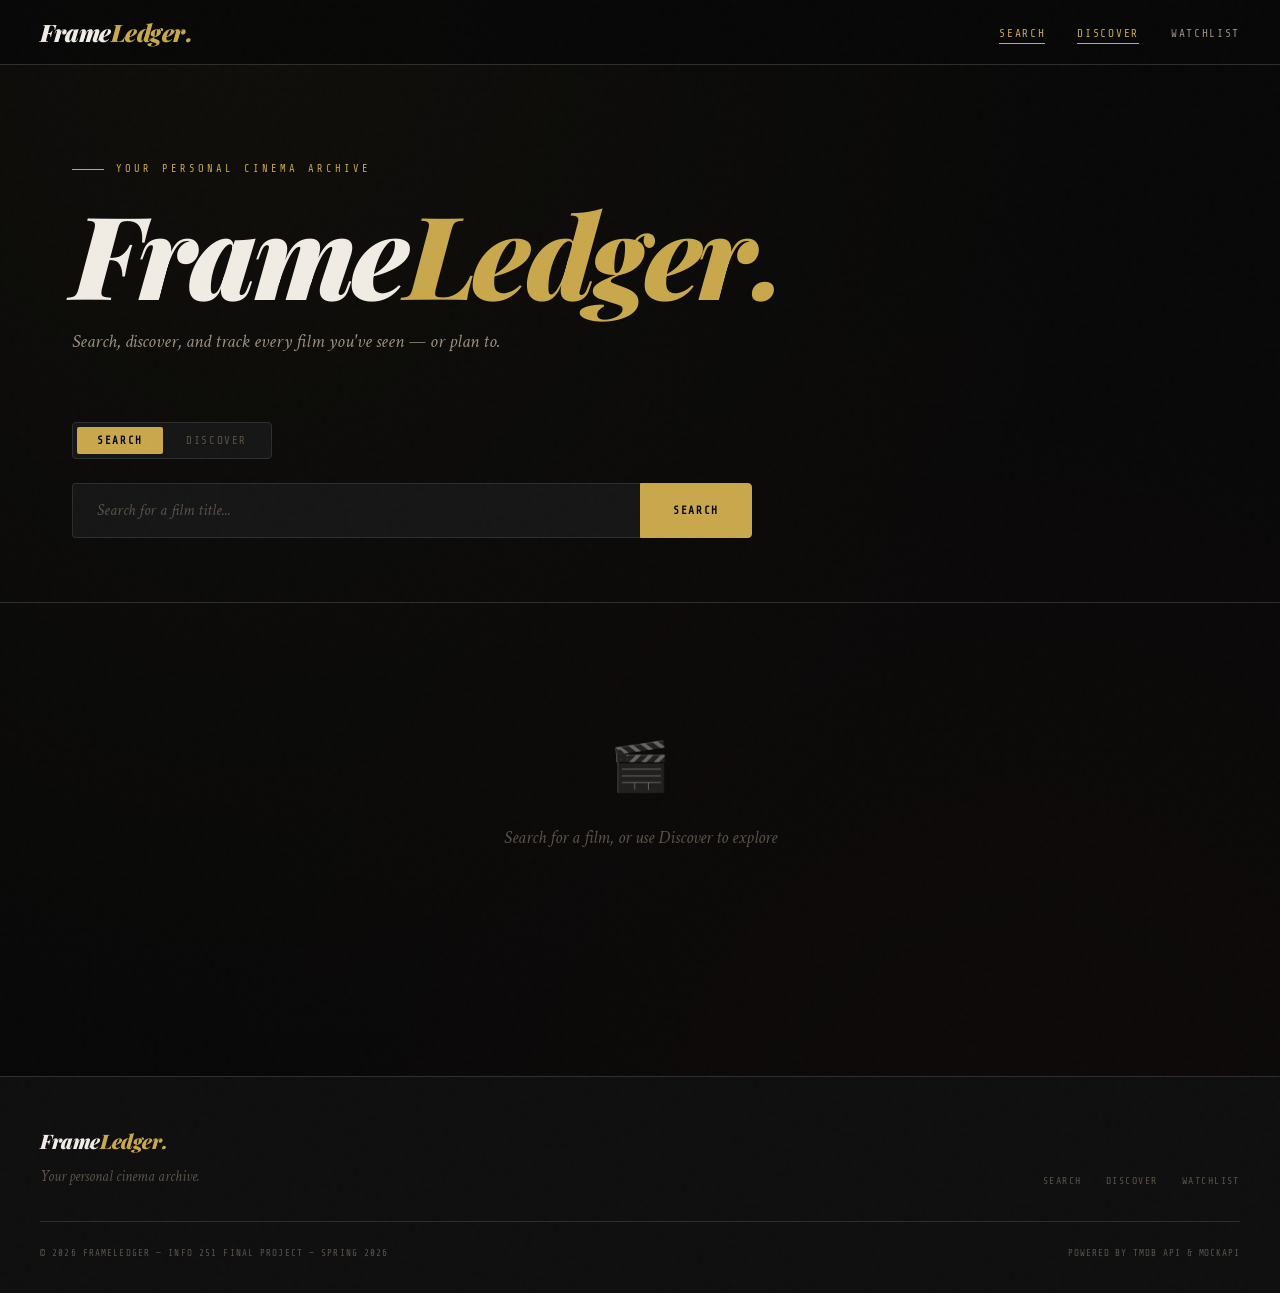
==== index.html @ 775dd9ed "first commit" ====
<!DOCTYPE html>
<html lang="en">
<head>
  <meta charset="UTF-8" />
  <meta name="viewport" content="width=device-width, initial-scale=1.0" />
  <title>FrameLedger — Discover &amp; Track Cinema</title>
  <link rel="stylesheet" href="css/style.css" />
</head>
<body class="page-fade">

  <!-- NAVIGATION -->
  <nav class="nav">
    <div class="nav__inner">
      <a href="index.html" class="nav__logo">
        <span class="nav__logo-text">Frame<span>Ledger</span></span>
      </a>
      <ul class="nav__links">
        <li><a href="index.html" class="nav__link">Search</a></li>
        <li><a href="index.html" class="nav__link" id="navDiscover">Discover</a></li>
        <li><a href="pages/watchlist.html" class="nav__link">Watchlist</a></li>
      </ul>
    </div>
  </nav>

  <!-- HERO -->
  <header class="hero">
    <p class="hero__eyebrow">Your Personal Cinema Archive</p>
    <h1 class="hero__title">Frame<span>Ledger</span><span class="hero__dot">.</span></h1>
    <p class="hero__subtitle">Search, discover, and track every film you've seen — or plan to.</p>
  </header>

  <!-- SEARCH -->
  <section class="search-section">
    <!-- Mode toggle -->
    <div class="mode-toggle" id="modeToggle">
      <button class="mode-btn active" id="modeSearch" data-mode="search">Search</button>
      <button class="mode-btn" id="modeDiscover" data-mode="discover">Discover</button>
    </div>

    <!-- Search form -->
    <div id="searchPane">
      <div class="search-form-wrapper">
        <form class="search-form" id="searchForm" novalidate>
          <div class="search-input-wrap">
            <input
              type="text"
              class="search-input"
              id="searchInput"
              placeholder="Search for a film title..."
              autocomplete="off"
              maxlength="200"
            />
            <button type="button" class="search-clear-btn" id="searchClearBtn" aria-label="Clear search" style="display:none;">✕</button>
          </div>
          <button type="submit" class="search-btn">Search</button>
        </form>
      </div>
      <p class="search-error" id="searchError"></p>

      <!-- Search history chips -->
      <div class="search-history" id="searchHistory" style="display:none;">
        <span class="search-history__label">Recent searches</span>
        <div class="search-history__chips" id="searchHistoryChips"></div>
      </div>
    </div>

    <!-- Discover pane -->
    <div id="discoverPane" style="display:none;">
      <div class="discover-controls">
        <div class="discover-field">
          <label class="label" for="genreSelect">Genre</label>
          <select class="form-control" id="genreSelect">
            <option value="">Any Genre</option>
          </select>
        </div>
        <div class="discover-field">
          <label class="label" for="ratingSelect">Min. Rating</label>
          <select class="form-control" id="ratingSelect">
            <option value="">Any Rating</option>
            <option value="9">9+ ★</option>
            <option value="8">8+ ★</option>
            <option value="7">7+ ★</option>
            <option value="6">6+ ★</option>
            <option value="5">5+ ★</option>
          </select>
        </div>
        <div class="discover-field">
          <label class="label" for="sortSelect">Sort By</label>
          <select class="form-control" id="sortSelect">
            <option value="popularity.desc">Most Popular</option>
            <option value="vote_average.desc">Highest Rated</option>
            <option value="release_date.desc">Newest First</option>
            <option value="release_date.asc">Oldest First</option>
          </select>
        </div>
        <button class="search-btn discover-btn" id="discoverBtn">Discover</button>
        <button class="btn btn--outline surprise-btn" id="surpriseBtn">🎲 Surprise Me</button>
      </div>
      <p class="search-error" id="discoverError"></p>
    </div>
  </section>

  <hr class="divider" />

  <!-- RESULTS -->
  <section class="results-section" id="resultsSection">
    <div class="state-message" id="initialState">
      <div class="state-message__icon">🎬</div>
      <p>Search for a film, or use Discover to explore</p>
    </div>

    <div class="section-header" id="resultsHeader" style="display:none;">
      <h2 id="resultsLabel">Results</h2>
    </div>

    <div class="movie-grid" id="movieGrid"></div>

    <!-- Pagination -->
    <div id="pagination" class="pagination" style="display:none;">
      <button class="btn btn--outline btn--sm" id="prevBtn" disabled>← Prev</button>
      <span class="mono page-info" id="pageInfo">Page 1</span>
      <button class="btn btn--outline btn--sm" id="nextBtn">Next →</button>
    </div>
  </section>

  <!-- FOOTER -->
  <footer class="footer">
    <div class="footer__inner">
      <div class="footer__brand">
        <span class="footer__logo">Frame<span>Ledger</span><span class="footer__dot">.</span></span>
        <span class="footer__tagline">Your personal cinema archive.</span>
      </div>
      <nav class="footer__links">
        <a href="index.html" class="footer__link">Search</a>
        <a href="index.html" class="footer__link" id="footerDiscover">Discover</a>
        <a href="pages/watchlist.html" class="footer__link">Watchlist</a>
      </nav>
    </div>
    <div class="footer__bottom">
      <span class="footer__copy">© 2026 FrameLedger — INFO 251 Final Project — Spring 2026</span>
      <span class="footer__credit">Powered by <span>TMDB API</span> &amp; MockAPI</span>
    </div>
  </footer>

  <!-- SCRIPTS -->
  <script src="js/config.js"></script>
  <script src="js/tmdb.js"></script>
  <script src="js/watchlist.js"></script>
  <script src="js/ui.js"></script>
  <script src="js/search.js"></script>
  <script src="js/discover.js"></script>
</body>
</html>
---- css/style.css ----
@import url('https://fonts.googleapis.com/css2?family=Playfair+Display:ital,wght@0,400;0,700;0,900;1,400;1,700&family=Crimson+Text:ital,wght@0,400;0,600;1,400&family=Share+Tech+Mono&display=swap');

/* =============================================
   CSS VARIABLES — FILM NOIR PALETTE
   ============================================= */
:root {
  --black:        #080808;
  --deep:         #0f0f0f;
  --surface:      #161616;
  --surface-2:    #1e1e1e;
  --surface-3:    #272727;
  --border:       #2e2e2e;
  --border-light: #3d3d3d;
  --gold:         #c9a84c;
  --gold-dim:     #8a6f2e;
  --gold-glow:    rgba(201, 168, 76, 0.15);
  --red:          #c0392b;
  --red-dim:      rgba(192, 57, 43, 0.15);
  --text-primary:   #e8e0d0;
  --text-secondary: #9a9080;
  --text-muted:     #5a5248;
  --white:        #f0ece4;
  --shadow-deep:  0 8px 48px rgba(0,0,0,0.8);
  --shadow-gold:  0 0 30px rgba(201,168,76,0.12);
  --radius:       4px;
  --radius-lg:    8px;
  --transition:   0.2s ease;
}

/* =============================================
   RESET & BASE
   ============================================= */
*, *::before, *::after { box-sizing: border-box; margin: 0; padding: 0; }

html { scroll-behavior: smooth; }

body {
  background-color: var(--black);
  color: var(--text-primary);
  font-family: 'Crimson Text', Georgia, serif;
  font-size: 18px;
  line-height: 1.6;
  min-height: 100vh;
  background-image:
    radial-gradient(ellipse at 20% 0%, rgba(201,168,76,0.04) 0%, transparent 60%),
    radial-gradient(ellipse at 80% 100%, rgba(192,57,43,0.04) 0%, transparent 60%);
}

/* Grain overlay */
body::before {
  content: '';
  position: fixed;
  inset: 0;
  background-image: url("data:image/svg+xml,%3Csvg viewBox='0 0 256 256' xmlns='http://www.w3.org/2000/svg'%3E%3Cfilter id='noise'%3E%3CfeTurbulence type='fractalNoise' baseFrequency='0.9' numOctaves='4' stitchTiles='stitch'/%3E%3C/filter%3E%3Crect width='100%25' height='100%25' filter='url(%23noise)' opacity='0.04'/%3E%3C/svg%3E");
  pointer-events: none;
  z-index: 9999;
  opacity: 0.4;
}

a { color: inherit; text-decoration: none; }
img { display: block; max-width: 100%; }
button { cursor: pointer; font-family: inherit; border: none; background: none; }
input, select, textarea { font-family: inherit; }
ul { list-style: none; }

/* =============================================
   TYPOGRAPHY
   ============================================= */
h1, h2, h3, h4 {
  font-family: 'Playfair Display', Georgia, serif;
  font-weight: 700;
  line-height: 1.2;
  color: var(--white);
}

.display-title {
  font-family: 'Playfair Display', Georgia, serif;
  font-size: clamp(3rem, 8vw, 7rem);
  font-weight: 900;
  letter-spacing: -0.02em;
  line-height: 0.9;
  color: var(--white);
}

.mono {
  font-family: 'Share Tech Mono', monospace;
  font-size: 0.75rem;
  letter-spacing: 0.12em;
  text-transform: uppercase;
}

.label {
  font-family: 'Share Tech Mono', monospace;
  font-size: 0.65rem;
  letter-spacing: 0.2em;
  text-transform: uppercase;
  color: var(--text-muted);
}

.gold { color: var(--gold); }
.red  { color: var(--red); }
.muted { color: var(--text-muted); }
.secondary { color: var(--text-secondary); }

/* =============================================
   LAYOUT
   ============================================= */
.container {
  max-width: 1200px;
  margin: 0 auto;
  padding: 0 2rem;
}

.container--narrow {
  max-width: 800px;
  margin: 0 auto;
  padding: 0 2rem;
}

/* =============================================
   NAVIGATION
   ============================================= */
.nav {
  position: sticky;
  top: 0;
  z-index: 100;
  background: rgba(8,8,8,0.92);
  backdrop-filter: blur(12px);
  border-bottom: 1px solid var(--border);
  padding: 0 2rem;
}

.nav__inner {
  max-width: 1200px;
  margin: 0 auto;
  display: flex;
  align-items: center;
  justify-content: space-between;
  height: 64px;
}

.nav__logo {
  display: flex;
  align-items: baseline;
  gap: 0.5rem;
  text-decoration: none;
}

.nav__logo-text {
  font-family: 'Playfair Display', serif;
  font-size: 1.5rem;
  font-weight: 900;
  font-style: italic;
  color: var(--white);
  letter-spacing: -0.02em;
}

/* "Ledger" half of the logo — gold in all three contexts */
.nav__logo-text span,
.footer__logo span {
  color: var(--gold);
}

/* Gold full-stop dot — consistent across nav, footer, hero */
.nav__logo-text::after {
  content: '.';
  color: var(--gold);
  margin-left: 0.05em;
}

.nav__logo-dot {
  display: none; /* replaced by ::after */
}

.footer__dot,
.hero__dot {
  color: var(--gold);
}

.nav__links {
  display: flex;
  align-items: center;
  gap: 2rem;
}

.nav__link {
  font-family: 'Share Tech Mono', monospace;
  font-size: 0.7rem;
  letter-spacing: 0.15em;
  text-transform: uppercase;
  color: var(--text-secondary);
  transition: color var(--transition);
  position: relative;
}

.nav__link::after {
  content: '';
  position: absolute;
  bottom: -4px;
  left: 0;
  width: 0;
  height: 1px;
  background: var(--gold);
  transition: width var(--transition);
}

.nav__link:hover,
.nav__link.active {
  color: var(--gold);
}

.nav__link:hover::after,
.nav__link.active::after {
  width: 100%;
}

/* =============================================
   HERO
   ============================================= */
.hero {
  padding: 6rem 2rem 4rem;
  max-width: 1200px;
  margin: 0 auto;
  position: relative;
}

.hero__eyebrow {
  font-family: 'Share Tech Mono', monospace;
  font-size: 0.65rem;
  letter-spacing: 0.3em;
  text-transform: uppercase;
  color: var(--gold);
  margin-bottom: 1.5rem;
  display: flex;
  align-items: center;
  gap: 0.75rem;
}

.hero__eyebrow::before {
  content: '';
  display: inline-block;
  width: 32px;
  height: 1px;
  background: var(--gold);
}

.hero__title {
  font-family: 'Playfair Display', serif;
  font-size: clamp(3.5rem, 9vw, 8rem);
  font-weight: 900;
  font-style: italic;
  line-height: 0.88;
  letter-spacing: -0.03em;
  color: var(--white);
  margin-bottom: 1.5rem;
}

.hero__title span {
  color: var(--gold);
}

.hero__subtitle {
  font-size: 1.2rem;
  color: var(--text-secondary);
  max-width: 480px;
  font-style: italic;
}

/* =============================================
   SEARCH BAR
   ============================================= */
.search-section {
  padding: 0 2rem 4rem;
  max-width: 1200px;
  margin: 0 auto;
}

.search-form {
  display: flex;
  gap: 0;
  max-width: 680px;
  position: relative;
}

.search-input {
  flex: 1;
  background: var(--surface);
  border: 1px solid var(--border);
  border-right: none;
  color: var(--text-primary);
  padding: 1rem 1.5rem;
  font-size: 1rem;
  font-family: 'Crimson Text', serif;
  border-radius: var(--radius) 0 0 var(--radius);
  transition: border-color var(--transition), box-shadow var(--transition);
  outline: none;
}

.search-input::placeholder {
  color: var(--text-muted);
  font-style: italic;
}

.search-input:focus {
  border-color: var(--gold-dim);
  box-shadow: 0 0 0 3px var(--gold-glow);
}

.search-btn {
  background: var(--gold);
  color: var(--black);
  border: 1px solid var(--gold);
  padding: 1rem 2rem;
  font-family: 'Share Tech Mono', monospace;
  font-size: 0.7rem;
  letter-spacing: 0.15em;
  text-transform: uppercase;
  border-radius: 0 var(--radius) var(--radius) 0;
  transition: background var(--transition), transform var(--transition);
  font-weight: 600;
}

.search-btn:hover {
  background: var(--white);
  border-color: var(--white);
}

.search-btn:active { transform: scale(0.98); }

.search-error {
  margin-top: 0.75rem;
  font-family: 'Share Tech Mono', monospace;
  font-size: 0.7rem;
  letter-spacing: 0.1em;
  color: var(--red);
  display: none;
}

.search-error.visible { display: block; }

/* =============================================
   DIVIDER
   ============================================= */
.divider {
  border: none;
  border-top: 1px solid var(--border);
  margin: 0;
}

.section-header {
  display: flex;
  align-items: center;
  gap: 1rem;
  margin-bottom: 2rem;
}

.section-header h2 {
  font-size: 0.7rem;
  font-family: 'Share Tech Mono', monospace;
  letter-spacing: 0.2em;
  text-transform: uppercase;
  color: var(--text-muted);
  font-weight: 400;
}

.section-header::after {
  content: '';
  flex: 1;
  height: 1px;
  background: var(--border);
}

/* =============================================
   MOVIE GRID
   ============================================= */
.results-section {
  padding: 3rem 2rem;
  max-width: 1200px;
  margin: 0 auto;
}

.movie-grid {
  display: grid;
  grid-template-columns: repeat(auto-fill, minmax(180px, 1fr));
  gap: 1.5rem;
}

.movie-card {
  background: var(--surface);
  border: 1px solid var(--border);
  border-radius: var(--radius-lg);
  overflow: hidden;
  cursor: pointer;
  transition: transform var(--transition), border-color var(--transition), box-shadow var(--transition);
  position: relative;
  text-decoration: none;
  color: inherit;
  display: block;
}

.movie-card:hover {
  transform: translateY(-4px);
  border-color: var(--gold-dim);
  box-shadow: var(--shadow-gold);
}

.movie-card__poster {
  width: 100%;
  aspect-ratio: 2/3;
  object-fit: cover;
  background: var(--surface-2);
  display: block;
}

.movie-card__poster-placeholder {
  width: 100%;
  aspect-ratio: 2/3;
  background: var(--surface-2);
  display: flex;
  align-items: center;
  justify-content: center;
  color: var(--text-muted);
  font-size: 2rem;
}

.movie-card__body {
  padding: 0.875rem;
}

.movie-card__title {
  font-family: 'Playfair Display', serif;
  font-size: 0.95rem;
  font-weight: 700;
  color: var(--white);
  line-height: 1.3;
  margin-bottom: 0.35rem;
  display: -webkit-box;
  -webkit-line-clamp: 2;
  line-clamp: 2;
  -webkit-box-orient: vertical;
  overflow: hidden;
}

.movie-card__meta {
  display: flex;
  align-items: center;
  justify-content: space-between;
}

.movie-card__year {
  font-family: 'Share Tech Mono', monospace;
  font-size: 0.65rem;
  letter-spacing: 0.1em;
  color: var(--text-muted);
}

.movie-card__rating {
  font-family: 'Share Tech Mono', monospace;
  font-size: 0.65rem;
  letter-spacing: 0.05em;
  color: var(--gold);
  display: flex;
  align-items: center;
  gap: 0.25rem;
}

/* No results / loading states */
.state-message {
  text-align: center;
  padding: 5rem 2rem;
  color: var(--text-muted);
}

.state-message__icon {
  font-size: 3rem;
  margin-bottom: 1rem;
  opacity: 0.4;
}

.state-message p {
  font-style: italic;
  font-size: 1.1rem;
}

.spinner {
  display: inline-block;
  width: 32px;
  height: 32px;
  border: 2px solid var(--border);
  border-top-color: var(--gold);
  border-radius: 50%;
  animation: spin 0.8s linear infinite;
  margin-bottom: 1rem;
}

@keyframes spin { to { transform: rotate(360deg); } }

/* =============================================
   MOVIE DETAIL PAGE
   ============================================= */
.detail-hero {
  position: relative;
  padding: 4rem 2rem 3rem;
  max-width: 1200px;
  margin: 0 auto;
}

.detail-hero__backdrop {
  position: fixed;
  inset: 0;
  z-index: -1;
  background-size: cover;
  background-position: center top;
  opacity: 0.08;
  filter: blur(4px);
  pointer-events: none;
}

.detail-layout {
  display: grid;
  grid-template-columns: 280px 1fr;
  gap: 3rem;
  align-items: start;
}

.detail-poster {
  border-radius: var(--radius-lg);
  border: 1px solid var(--border);
  box-shadow: var(--shadow-deep);
  width: 100%;
  aspect-ratio: 2/3;
  object-fit: cover;
}

.detail-poster-placeholder {
  border-radius: var(--radius-lg);
  border: 1px solid var(--border);
  aspect-ratio: 2/3;
  background: var(--surface);
  display: flex;
  align-items: center;
  justify-content: center;
  font-size: 4rem;
  color: var(--text-muted);
}

.detail-info__eyebrow {
  font-family: 'Share Tech Mono', monospace;
  font-size: 0.65rem;
  letter-spacing: 0.25em;
  text-transform: uppercase;
  color: var(--gold);
  margin-bottom: 0.75rem;
  display: flex;
  align-items: center;
  gap: 0.5rem;
}

.detail-info__title {
  font-size: clamp(2rem, 4vw, 3.5rem);
  font-weight: 900;
  font-style: italic;
  line-height: 1;
  letter-spacing: -0.02em;
  margin-bottom: 1rem;
}

.detail-info__tagline {
  font-style: italic;
  color: var(--text-secondary);
  font-size: 1.1rem;
  margin-bottom: 1.5rem;
}

.detail-meta-row {
  display: flex;
  flex-wrap: wrap;
  gap: 1.5rem;
  margin-bottom: 1.5rem;
  padding-bottom: 1.5rem;
  border-bottom: 1px solid var(--border);
}

.detail-meta-item {
  display: flex;
  flex-direction: column;
  gap: 0.2rem;
}

.detail-meta-item .label { color: var(--text-muted); }

.detail-meta-item .value {
  font-family: 'Share Tech Mono', monospace;
  font-size: 0.85rem;
  color: var(--text-primary);
}

.detail-meta-item .value.gold { color: var(--gold); }

.detail-overview {
  font-size: 1.05rem;
  line-height: 1.75;
  color: var(--text-secondary);
  margin-bottom: 2rem;
}

.genres {
  display: flex;
  flex-wrap: wrap;
  gap: 0.5rem;
  margin-bottom: 2rem;
}

.genre-tag {
  font-family: 'Share Tech Mono', monospace;
  font-size: 0.6rem;
  letter-spacing: 0.15em;
  text-transform: uppercase;
  padding: 0.3rem 0.75rem;
  border: 1px solid var(--border);
  border-radius: 2px;
  color: var(--text-secondary);
  background: var(--surface);
}

/* =============================================
   ADD TO WATCHLIST FORM
   ============================================= */
.watchlist-form-card {
  background: var(--surface);
  border: 1px solid var(--border);
  border-radius: var(--radius-lg);
  padding: 1.5rem;
  margin-top: 1.5rem;
}

.watchlist-form-card h3 {
  font-size: 1rem;
  margin-bottom: 1.25rem;
  display: flex;
  align-items: center;
  gap: 0.5rem;
  color: var(--gold);
}

.form-group {
  margin-bottom: 1rem;
}

.form-group label {
  display: block;
  font-family: 'Share Tech Mono', monospace;
  font-size: 0.62rem;
  letter-spacing: 0.18em;
  text-transform: uppercase;
  color: var(--text-muted);
  margin-bottom: 0.5rem;
}

.form-control {
  width: 100%;
  background: var(--surface-2);
  border: 1px solid var(--border);
  color: var(--text-primary);
  padding: 0.7rem 1rem;
  font-family: 'Crimson Text', serif;
  font-size: 1rem;
  border-radius: var(--radius);
  outline: none;
  transition: border-color var(--transition), box-shadow var(--transition);
  appearance: none;
}

.form-control:focus {
  border-color: var(--gold-dim);
  box-shadow: 0 0 0 3px var(--gold-glow);
}

.form-control.error { border-color: var(--red); }

.field-error {
  font-family: 'Share Tech Mono', monospace;
  font-size: 0.6rem;
  letter-spacing: 0.1em;
  color: var(--red);
  margin-top: 0.35rem;
  display: none;
}

.field-error.visible { display: block; }

/* =============================================
   BUTTONS
   ============================================= */
.btn {
  display: inline-flex;
  align-items: center;
  gap: 0.5rem;
  padding: 0.75rem 1.5rem;
  font-family: 'Share Tech Mono', monospace;
  font-size: 0.7rem;
  letter-spacing: 0.15em;
  text-transform: uppercase;
  border-radius: var(--radius);
  transition: all var(--transition);
  border: 1px solid transparent;
  font-weight: 600;
  white-space: nowrap;
}

.btn--primary {
  background: var(--gold);
  color: var(--black);
  border-color: var(--gold);
}

.btn--primary:hover {
  background: var(--white);
  border-color: var(--white);
}

.btn--outline {
  background: transparent;
  color: var(--text-secondary);
  border-color: var(--border);
}

.btn--outline:hover {
  color: var(--white);
  border-color: var(--border-light);
  background: var(--surface-2);
}

.btn--ghost {
  background: transparent;
  color: var(--text-muted);
  border-color: transparent;
}

.btn--ghost:hover {
  color: var(--text-primary);
  background: var(--surface-2);
}

.btn--danger {
  background: transparent;
  color: var(--red);
  border-color: var(--red);
}

.btn--danger:hover {
  background: var(--red-dim);
}

.btn--sm {
  padding: 0.4rem 0.9rem;
  font-size: 0.62rem;
}

.btn--full { width: 100%; justify-content: center; }

.btn:disabled {
  opacity: 0.4;
  cursor: not-allowed;
}

/* =============================================
   TRAILER SECTION
   ============================================= */
.section {
  padding: 3rem 2rem;
  max-width: 1200px;
  margin: 0 auto;
}

.trailer-wrapper {
  position: relative;
  width: 100%;
  aspect-ratio: 16/9;
  background: var(--surface);
  border-radius: var(--radius-lg);
  overflow: hidden;
  border: 1px solid var(--border);
}

.trailer-wrapper iframe {
  width: 100%;
  height: 100%;
  border: none;
}

.trailer-placeholder {
  width: 100%;
  aspect-ratio: 16/9;
  background: var(--surface);
  border-radius: var(--radius-lg);
  border: 1px solid var(--border);
  display: flex;
  align-items: center;
  justify-content: center;
  flex-direction: column;
  gap: 0.75rem;
  color: var(--text-muted);
  font-style: italic;
}

/* =============================================
   SIMILAR MOVIES (smaller cards)
   ============================================= */
.similar-grid {
  display: grid;
  grid-template-columns: repeat(auto-fill, minmax(140px, 1fr));
  gap: 1rem;
}

/* =============================================
   WATCHLIST PAGE
   ============================================= */
.watchlist-controls {
  display: flex;
  align-items: center;
  gap: 1rem;
  flex-wrap: wrap;
  margin-bottom: 2rem;
}

.filter-tabs {
  display: flex;
  gap: 0.25rem;
  background: var(--surface);
  border: 1px solid var(--border);
  border-radius: var(--radius);
  padding: 0.25rem;
}

.filter-tab {
  font-family: 'Share Tech Mono', monospace;
  font-size: 0.62rem;
  letter-spacing: 0.12em;
  text-transform: uppercase;
  padding: 0.4rem 0.875rem;
  border-radius: 2px;
  color: var(--text-muted);
  transition: all var(--transition);
  background: none;
  border: none;
  cursor: pointer;
}

.filter-tab:hover { color: var(--text-secondary); }

.filter-tab.active {
  background: var(--surface-3);
  color: var(--gold);
}

.watchlist-count {
  font-family: 'Share Tech Mono', monospace;
  font-size: 0.65rem;
  letter-spacing: 0.12em;
  color: var(--text-muted);
  margin-left: auto;
}

/* Watchlist list layout */
.watchlist-list {
  display: flex;
  flex-direction: column;
  gap: 1px;
  background: var(--border);
  border: 1px solid var(--border);
  border-radius: var(--radius-lg);
  overflow: hidden;
}

.watchlist-item {
  background: var(--surface);
  display: grid;
  grid-template-columns: 60px 1fr auto;
  gap: 1.25rem;
  align-items: center;
  padding: 1rem 1.25rem;
  transition: background var(--transition);
  position: relative;
}

.watchlist-item:hover { background: var(--surface-2); }

.watchlist-item__poster {
  width: 60px;
  aspect-ratio: 2/3;
  object-fit: cover;
  border-radius: 2px;
  border: 1px solid var(--border);
}

.watchlist-item__poster-placeholder {
  width: 60px;
  aspect-ratio: 2/3;
  background: var(--surface-3);
  border-radius: 2px;
  border: 1px solid var(--border);
  display: flex;
  align-items: center;
  justify-content: center;
  font-size: 1.25rem;
  color: var(--text-muted);
}

.watchlist-item__info { min-width: 0; }

.watchlist-item__title {
  font-family: 'Playfair Display', serif;
  font-weight: 700;
  font-size: 1.05rem;
  color: var(--white);
  margin-bottom: 0.25rem;
  white-space: nowrap;
  overflow: hidden;
  text-overflow: ellipsis;
  cursor: pointer;
  text-decoration: none;
  display: block;
}

.watchlist-item__title:hover { color: var(--gold); }

.watchlist-item__meta {
  display: flex;
  align-items: center;
  gap: 1rem;
  margin-bottom: 0.4rem;
}

.status-badge {
  font-family: 'Share Tech Mono', monospace;
  font-size: 0.58rem;
  letter-spacing: 0.12em;
  text-transform: uppercase;
  padding: 0.2rem 0.6rem;
  border-radius: 2px;
  border: 1px solid;
}

.status-badge--want    { color: #7b9ee0; border-color: rgba(123,158,224,0.3); background: rgba(123,158,224,0.08); }
.status-badge--watching { color: var(--gold); border-color: rgba(201,168,76,0.3); background: var(--gold-glow); }
.status-badge--completed { color: #6db86d; border-color: rgba(109,184,109,0.3); background: rgba(109,184,109,0.08); }

.watchlist-item__note {
  font-style: italic;
  font-size: 0.9rem;
  color: var(--text-muted);
  white-space: nowrap;
  overflow: hidden;
  text-overflow: ellipsis;
  max-width: 400px;
}

.watchlist-item__actions {
  display: flex;
  gap: 0.5rem;
  align-items: center;
  flex-shrink: 0;
}

/* Inline edit form inside watchlist item */
.watchlist-item__edit-form {
  grid-column: 1 / -1;
  padding: 1rem;
  background: var(--surface-2);
  border-top: 1px solid var(--border);
  border-radius: 0 0 var(--radius) var(--radius);
  display: none;
  gap: 0.75rem;
  align-items: flex-end;
  flex-wrap: wrap;
}

.watchlist-item__edit-form.open {
  display: flex;
}

.watchlist-item__edit-form .form-group {
  margin-bottom: 0;
  flex: 1;
  min-width: 160px;
}

.watchlist-item__user-rating {
  display: flex;
  align-items: center;
  gap: 0.5rem;
  margin-bottom: 0.3rem;
}

.user-rating-label {
  font-family: 'Share Tech Mono', monospace;
  font-size: 0.58rem;
  letter-spacing: 0.12em;
  text-transform: uppercase;
  color: var(--text-muted);
}

/* =============================================
   MODAL
   ============================================= */
.modal-overlay {
  position: fixed;
  inset: 0;
  background: rgba(0,0,0,0.85);
  z-index: 200;
  display: flex;
  align-items: center;
  justify-content: center;
  padding: 2rem;
  opacity: 0;
  pointer-events: none;
  transition: opacity 0.2s ease;
}

.modal-overlay.open {
  opacity: 1;
  pointer-events: all;
}

.modal {
  background: var(--surface);
  border: 1px solid var(--border);
  border-radius: var(--radius-lg);
  padding: 2rem;
  width: 100%;
  max-width: 480px;
  transform: translateY(16px);
  transition: transform 0.2s ease;
}

.modal-overlay.open .modal { transform: translateY(0); }

.modal__header {
  display: flex;
  align-items: center;
  justify-content: space-between;
  margin-bottom: 1.5rem;
}

.modal__title {
  font-size: 1.2rem;
  font-family: 'Playfair Display', serif;
}

.modal__close {
  color: var(--text-muted);
  font-size: 1.25rem;
  transition: color var(--transition);
  background: none;
  border: none;
  cursor: pointer;
  line-height: 1;
}

.modal__close:hover { color: var(--white); }

/* =============================================
   TOAST NOTIFICATIONS
   ============================================= */
.toast-container {
  position: fixed;
  bottom: 2rem;
  right: 2rem;
  z-index: 300;
  display: flex;
  flex-direction: column;
  gap: 0.5rem;
}

.toast {
  background: var(--surface-2);
  border: 1px solid var(--border);
  border-left: 3px solid var(--gold);
  border-radius: var(--radius);
  padding: 0.875rem 1.25rem;
  font-family: 'Share Tech Mono', monospace;
  font-size: 0.68rem;
  letter-spacing: 0.08em;
  color: var(--text-primary);
  max-width: 320px;
  box-shadow: var(--shadow-deep);
  animation: slideUp 0.25s ease forwards;
}

.toast.success { border-left-color: #6db86d; }
.toast.error   { border-left-color: var(--red); }

@keyframes slideUp {
  from { opacity: 0; transform: translateY(12px); }
  to   { opacity: 1; transform: translateY(0); }
}

@keyframes fadeOut {
  from { opacity: 1; }
  to   { opacity: 0; transform: translateY(-4px); }
}

/* =============================================
   MODE TOGGLE (Search / Discover)
   ============================================= */
.mode-toggle {
  display: inline-flex;
  background: var(--surface);
  border: 1px solid var(--border);
  border-radius: var(--radius);
  padding: 0.25rem;
  margin-bottom: 1.5rem;
  gap: 0.2rem;
}

.mode-btn {
  font-family: 'Share Tech Mono', monospace;
  font-size: 0.68rem;
  letter-spacing: 0.15em;
  text-transform: uppercase;
  padding: 0.45rem 1.25rem;
  border-radius: 2px;
  color: var(--text-muted);
  background: none;
  border: none;
  cursor: pointer;
  transition: all var(--transition);
}

.mode-btn:hover { color: var(--text-secondary); }

.mode-btn.active {
  background: var(--gold);
  color: var(--black);
  font-weight: 600;
}

/* =============================================
   DISCOVER CONTROLS
   ============================================= */
.discover-controls {
  display: flex;
  gap: 1rem;
  align-items: flex-end;
  flex-wrap: wrap;
  max-width: 780px;
}

.discover-field {
  display: flex;
  flex-direction: column;
  gap: 0.5rem;
  flex: 1;
  min-width: 140px;
}

.discover-field .form-control {
  padding: 0.85rem 1rem;
}

/* =============================================
   STATS DASHBOARD
   ============================================= */
.stats-section {
  padding: 2.5rem 2rem;
}

.stats-grid {
  display: grid;
  grid-template-columns: repeat(auto-fit, minmax(130px, 1fr));
  gap: 1px;
  background: var(--border);
  border: 1px solid var(--border);
  border-radius: var(--radius-lg);
  overflow: hidden;
}

.stat-card {
  background: var(--surface);
  padding: 1.5rem 1.25rem;
  display: flex;
  flex-direction: column;
  align-items: center;
  gap: 0.4rem;
  transition: background var(--transition);
}

.stat-card:hover { background: var(--surface-2); }

.stat-card__value {
  font-family: 'Playfair Display', serif;
  font-size: 2.2rem;
  font-weight: 900;
  font-style: italic;
  color: var(--white);
  line-height: 1;
}

.stat-card--want      .stat-card__value { color: #7b9ee0; }
.stat-card--watching  .stat-card__value { color: var(--gold); }
.stat-card--completed .stat-card__value { color: #6db86d; }

.stat-card__label {
  font-family: 'Share Tech Mono', monospace;
  font-size: 0.6rem;
  letter-spacing: 0.18em;
  text-transform: uppercase;
  color: var(--text-muted);
  text-align: center;
}

/* =============================================
   PAGE FADE-IN TRANSITION
   ============================================= */
.page-fade {
  animation: pageFadeIn 0.35s ease forwards;
}

@keyframes pageFadeIn {
  from { opacity: 0; transform: translateY(6px); }
  to   { opacity: 1; transform: translateY(0); }
}

/* =============================================
   SEARCH HISTORY CHIPS
   ============================================= */
.search-history {
  margin-top: 0.75rem;
  max-width: 680px;
}

.search-history__label {
  font-family: 'Share Tech Mono', monospace;
  font-size: 0.6rem;
  letter-spacing: 0.15em;
  text-transform: uppercase;
  color: var(--text-muted);
  display: block;
  margin-bottom: 0.5rem;
}

.search-history__chips {
  display: flex;
  flex-wrap: wrap;
  gap: 0.4rem;
}

.search-history__chip {
  font-family: 'Share Tech Mono', monospace;
  font-size: 0.65rem;
  letter-spacing: 0.08em;
  padding: 0.3rem 0.75rem;
  border: 1px solid var(--border);
  border-radius: 999px;
  background: var(--surface);
  color: var(--text-secondary);
  cursor: pointer;
  transition: all var(--transition);
  white-space: nowrap;
}

.search-history__chip:hover {
  border-color: var(--gold-dim);
  color: var(--gold);
  background: var(--gold-glow);
}

/* =============================================
   WATCHLIST PROGRESS BAR
   ============================================= */
.progress-bar-wrap {
  margin-top: 1.5rem;
  padding-top: 1.5rem;
  border-top: 1px solid var(--border);
}

.progress-bar {
  height: 6px;
  border-radius: 3px;
  background: var(--surface-3);
  display: flex;
  overflow: hidden;
  gap: 1px;
}

.progress-bar__segment {
  height: 100%;
  transition: width 0.6s cubic-bezier(0.4, 0, 0.2, 1);
  border-radius: 0;
}

.progress-bar__segment:first-child { border-radius: 3px 0 0 3px; }
.progress-bar__segment:last-child  { border-radius: 0 3px 3px 0; }

.progress-bar__segment--want      { background: #7b9ee0; }
.progress-bar__segment--watching  { background: var(--gold); }
.progress-bar__segment--completed { background: #6db86d; }

.progress-bar__legend {
  display: flex;
  gap: 1.5rem;
  margin-top: 0.75rem;
  flex-wrap: wrap;
}

.progress-bar__legend-item {
  font-family: 'Share Tech Mono', monospace;
  font-size: 0.58rem;
  letter-spacing: 0.12em;
  text-transform: uppercase;
  color: var(--text-muted);
  display: flex;
  align-items: center;
  gap: 0.4rem;
}

.progress-bar__legend-item::before {
  content: '';
  display: inline-block;
  width: 8px;
  height: 8px;
  border-radius: 2px;
  flex-shrink: 0;
}

.progress-bar__legend-item--want::before      { background: #7b9ee0; }
.progress-bar__legend-item--watching::before  { background: var(--gold); }
.progress-bar__legend-item--completed::before { background: #6db86d; }

/* =============================================
   IMPROVED EMPTY WATCHLIST STATE
   ============================================= */
.wl-empty-state {
  flex-direction: column;
  gap: 1.25rem;
  padding: 4rem 2rem;
}

.wl-empty__text {
  font-size: 1.1rem;
  font-style: italic;
}

.wl-empty__actions {
  display: flex;
  gap: 0.75rem;
  flex-wrap: wrap;
  justify-content: center;
}

/* =============================================
   CHARACTER COUNTER
   ============================================= */
.char-count {
  font-family: 'Share Tech Mono', monospace;
  font-size: 0.6rem;
  letter-spacing: 0.08em;
  color: var(--text-muted);
  margin-left: 0.5rem;
  float: right;
  transition: color var(--transition);
}

/* =============================================
   SEARCH CLEAR BUTTON
   ============================================= */
.search-input-wrap {
  position: relative;
  flex: 1;
  display: flex;
}

.search-input-wrap .search-input {
  width: 100%;
  padding-right: 2.5rem;
}

.search-clear-btn {
  position: absolute;
  right: 0.75rem;
  top: 50%;
  transform: translateY(-50%);
  background: none;
  border: none;
  color: var(--text-muted);
  font-size: 0.75rem;
  cursor: pointer;
  display: flex;
  align-items: center;
  justify-content: center;
  width: 1.25rem;
  height: 1.25rem;
  border-radius: 50%;
  transition: color var(--transition), background var(--transition);
  padding: 0;
  line-height: 1;
}

.search-clear-btn:hover {
  color: var(--text-primary);
  background: var(--surface-3);
}

/* =============================================
   SKELETON LOADER
   ============================================= */
.skeleton {
  background: linear-gradient(
    90deg,
    var(--surface-2) 25%,
    var(--surface-3) 50%,
    var(--surface-2) 75%
  );
  background-size: 200% 100%;
  animation: shimmer 1.4s infinite;
  border-radius: var(--radius);
}

@keyframes shimmer {
  0%   { background-position: 200% 0; }
  100% { background-position: -200% 0; }
}

.skeleton-item {
  pointer-events: none;
}

.skeleton-poster {
  width: 60px;
  aspect-ratio: 2/3;
  border-radius: 2px;
  flex-shrink: 0;
}

.skeleton-info {
  flex: 1;
  display: flex;
  flex-direction: column;
  gap: 0.5rem;
  justify-content: center;
}

.skeleton-title {
  height: 1rem;
  width: 55%;
}

.skeleton-meta {
  height: 0.75rem;
  width: 30%;
}

/* =============================================
   WATCHLIST SORT
   ============================================= */
.wl-sort-wrap {
  margin-left: auto;
}

.wl-sort-wrap .form-control {
  min-width: 160px;
  font-family: 'Share Tech Mono', monospace;
  font-size: 0.68rem;
  letter-spacing: 0.08em;
  padding: 0.4rem 0.75rem;
}

/* =============================================
   STAR PICKER & USER RATING
   ============================================= */
.star-picker {
  display: flex;
  align-items: center;
  gap: 0.2rem;
  padding: 0.25rem 0;
}

.star-btn {
  font-size: 1.4rem;
  color: var(--border-light);
  background: none;
  border: none;
  cursor: pointer;
  padding: 0 0.1rem;
  line-height: 1;
  transition: color var(--transition), transform var(--transition);
}

.star-btn.active,
.star-btn.hover {
  color: var(--gold);
}

.star-btn:hover {
  transform: scale(1.15);
}

.star-clear-btn {
  font-size: 0.65rem;
  color: var(--text-muted);
  background: none;
  border: none;
  cursor: pointer;
  margin-left: 0.35rem;
  padding: 0.2rem;
  line-height: 1;
  transition: color var(--transition);
  font-family: 'Share Tech Mono', monospace;
}

.star-clear-btn:hover { color: var(--red); }

/* Inline star display in item row */
.user-star-display {
  display: inline-flex;
  align-items: center;
  gap: 0.05rem;
}

.star-display {
  font-size: 0.8rem;
  color: var(--border-light);
  line-height: 1;
}

.star-display--filled {
  color: var(--gold);
}

/* User rating stat card */
.stat-card--user .stat-card__value {
  font-size: 1.1rem;
}

.stat-card__value--stars {
  display: flex;
  align-items: center;
  gap: 0.25rem;
  flex-wrap: wrap;
  justify-content: center;
  font-size: 1rem !important;
}

/* =============================================
   REVIEWS
   ============================================= */
.reviews-grid {
  display: grid;
  grid-template-columns: repeat(auto-fill, minmax(300px, 1fr));
  gap: 1.25rem;
}

.review-card {
  background: var(--surface);
  border: 1px solid var(--border);
  border-radius: var(--radius-lg);
  padding: 1.5rem;
  display: flex;
  flex-direction: column;
  gap: 1rem;
  transition: border-color var(--transition);
}

.review-card:hover {
  border-color: var(--border-light);
}

.review-card__header {
  display: flex;
  align-items: center;
  gap: 0.875rem;
}

.review-card__avatar {
  width: 40px;
  height: 40px;
  border-radius: 50%;
  background: var(--surface-3);
  border: 1px solid var(--border);
  display: flex;
  align-items: center;
  justify-content: center;
  font-family: 'Playfair Display', serif;
  font-size: 1.1rem;
  font-weight: 700;
  color: var(--gold);
  flex-shrink: 0;
}

.review-card__meta {
  display: flex;
  flex-direction: column;
  gap: 0.15rem;
  min-width: 0;
  flex: 1;
}

.review-card__author {
  font-family: 'Playfair Display', serif;
  font-size: 0.95rem;
  font-weight: 700;
  color: var(--white);
  white-space: nowrap;
  overflow: hidden;
  text-overflow: ellipsis;
}

.review-card__date {
  font-family: 'Share Tech Mono', monospace;
  font-size: 0.58rem;
  letter-spacing: 0.1em;
  text-transform: uppercase;
  color: var(--text-muted);
}

.review-card__rating {
  font-family: 'Share Tech Mono', monospace;
  font-size: 0.75rem;
  color: var(--gold);
  letter-spacing: 0.05em;
  flex-shrink: 0;
}

.review-card__body {
  font-size: 0.95rem;
  line-height: 1.7;
  color: var(--text-secondary);
  font-style: italic;
  flex: 1;
}

.review-card__toggle {
  font-family: 'Share Tech Mono', monospace;
  font-size: 0.62rem;
  letter-spacing: 0.12em;
  text-transform: uppercase;
  color: var(--gold-dim);
  background: none;
  border: none;
  cursor: pointer;
  padding: 0;
  transition: color var(--transition);
  text-align: left;
  align-self: flex-start;
}

.review-card__toggle:hover {
  color: var(--gold);
}

/* =============================================
   FOOTER
   ============================================= */
.footer {
  border-top: 1px solid var(--border);
  padding: 3rem 2rem 2rem;
  margin-top: 6rem;
  background: var(--deep);
}

.footer__inner {
  max-width: 1200px;
  margin: 0 auto;
  display: grid;
  grid-template-columns: 1fr auto;
  gap: 2rem;
  align-items: end;
  padding-bottom: 2rem;
  border-bottom: 1px solid var(--border);
}

.footer__brand {
  display: flex;
  flex-direction: column;
  gap: 0.5rem;
}

.footer__logo {
  font-family: 'Playfair Display', serif;
  font-size: 1.25rem;
  font-weight: 900;
  font-style: italic;
  color: var(--white);
  letter-spacing: -0.02em;
}

.footer__tagline {
  font-family: 'Crimson Text', serif;
  font-style: italic;
  color: var(--text-muted);
  font-size: 0.95rem;
}

.footer__links {
  display: flex;
  gap: 1.5rem;
  align-items: center;
}

.footer__link {
  font-family: 'Share Tech Mono', monospace;
  font-size: 0.62rem;
  letter-spacing: 0.15em;
  text-transform: uppercase;
  color: var(--text-muted);
  text-decoration: none;
  transition: color var(--transition);
}

.footer__link:hover { color: var(--gold); }

.footer__bottom {
  max-width: 1200px;
  margin: 1.5rem auto 0;
  display: flex;
  align-items: center;
  justify-content: space-between;
  flex-wrap: wrap;
  gap: 0.75rem;
}

.footer__copy {
  font-family: 'Share Tech Mono', monospace;
  font-size: 0.58rem;
  letter-spacing: 0.12em;
  color: var(--text-muted);
  text-transform: uppercase;
}

.footer__copy span { color: var(--gold); }

.footer__credit {
  font-family: 'Share Tech Mono', monospace;
  font-size: 0.58rem;
  letter-spacing: 0.1em;
  color: var(--text-muted);
  text-transform: uppercase;
}

@media (max-width: 600px) {
  .footer__inner {
    grid-template-columns: 1fr;
  }
  .footer__bottom {
    flex-direction: column;
    align-items: flex-start;
  }
}

/* =============================================
   UTILITY CLASSES
   Replaces all residual inline styles in HTML.
   Every presentational value now lives in CSS.
   ============================================= */

/* index.html — Discover button overrides */
.discover-btn {
  align-self: flex-end;
  border-radius: var(--radius);
  border: none;
}

.surprise-btn {
  align-self: flex-end;
  white-space: nowrap;
}

/* index.html — pagination controls layout */
.pagination {
  margin-top: 2.5rem;
  gap: 1rem;
  justify-content: center;
  align-items: center;
}

/* index.html — pagination page label */
.page-info {
  color: var(--text-muted);
}

/* movie.html — back button */
.back-btn {
  margin-bottom: 2rem;
  display: inline-flex;
}

/* movie.html — watchlist form button row */
.form-btn-row {
  display: flex;
  gap: 0.75rem;
  flex-wrap: wrap;
}

/* movie.html — form-level error spacing */
.form-error-msg {
  margin-top: 0.75rem;
}

/* movie.html — error state return link */
.error-link {
  color: var(--gold);
}

/* watchlist.html — compact hero padding */
.hero--compact {
  padding-bottom: 2rem;
}

/* watchlist.html — watchlist title size */
.hero__title--watchlist {
  font-size: clamp(2.5rem, 6vw, 5rem);
}

/* watchlist.html — delete modal body text */
.modal__body-text {
  color: var(--text-secondary);
  margin-bottom: 1.5rem;
  font-style: italic;
}

/* watchlist.html — delete modal button row */
.modal__actions {
  display: flex;
  gap: 0.75rem;
  justify-content: flex-end;
}

/* =============================================
   RESPONSIVE
   ============================================= */
@media (max-width: 768px) {
  .detail-layout {
    grid-template-columns: 1fr;
  }

  .detail-poster {
    max-width: 220px;
  }

  .watchlist-item {
    grid-template-columns: 50px 1fr;
  }

  .watchlist-item__actions {
    grid-column: 2;
    justify-content: flex-start;
    padding-top: 0.5rem;
  }

  .nav__links { gap: 1.25rem; }

  .hero__title { font-size: clamp(3rem, 12vw, 5rem); }

  .movie-grid {
    grid-template-columns: repeat(auto-fill, minmax(140px, 1fr));
  }
}

@media (max-width: 480px) {
  .container, .hero, .search-section, .results-section, .section { padding-left: 1rem; padding-right: 1rem; }
  .nav { padding: 0 1rem; }
  .watchlist-controls { flex-direction: column; align-items: flex-start; }
  .filter-tabs { width: 100%; }
}
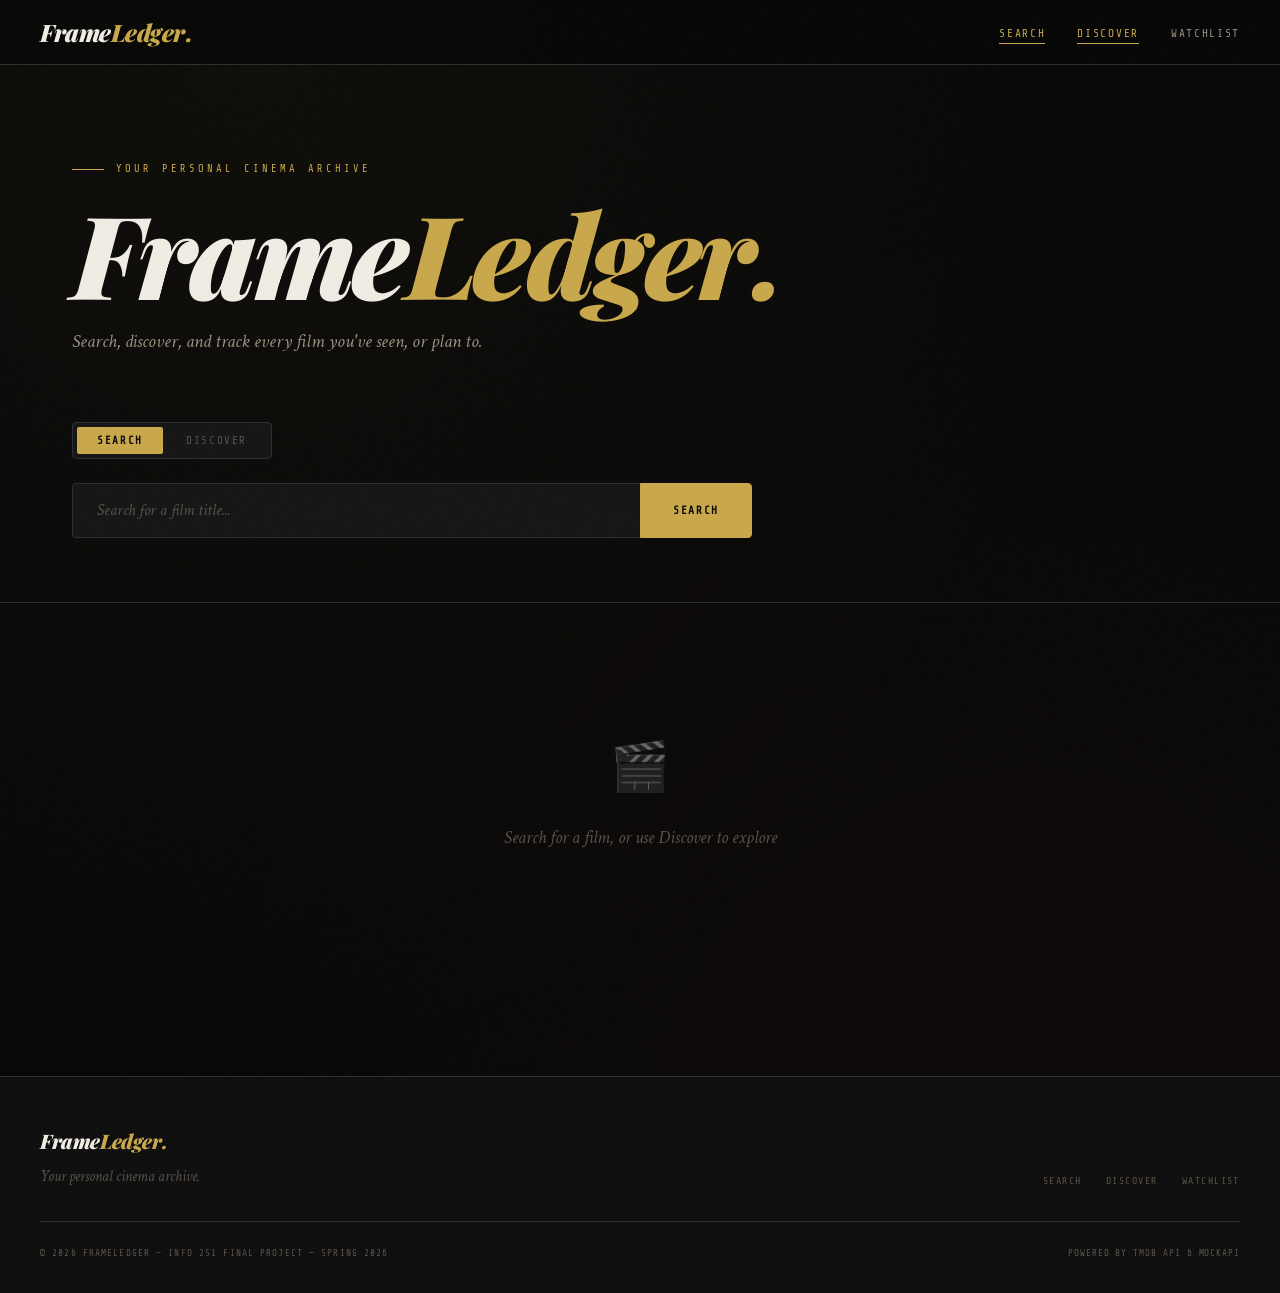
==== commit 150aca54: "Edited README.md" ====
--- a/index.html
+++ b/index.html
@@ -26,7 +26,7 @@
   <header class="hero">
     <p class="hero__eyebrow">Your Personal Cinema Archive</p>
     <h1 class="hero__title">Frame<span>Ledger</span><span class="hero__dot">.</span></h1>
-    <p class="hero__subtitle">Search, discover, and track every film you've seen — or plan to.</p>
+    <p class="hero__subtitle">Search, discover, and track every film you've seen, or plan to.</p>
   </header>
 
   <!-- SEARCH -->
@@ -50,7 +50,7 @@
               autocomplete="off"
               maxlength="200"
             />
-            <button type="button" class="search-clear-btn" id="searchClearBtn" aria-label="Clear search" style="display:none;">✕</button>
+            <button type="button" class="search-clear-btn hidden" id="searchClearBtn" aria-label="Clear search">✕</button>
           </div>
           <button type="submit" class="search-btn">Search</button>
         </form>
@@ -58,14 +58,14 @@
       <p class="search-error" id="searchError"></p>
 
       <!-- Search history chips -->
-      <div class="search-history" id="searchHistory" style="display:none;">
+      <div class="search-history hidden" id="searchHistory">
         <span class="search-history__label">Recent searches</span>
         <div class="search-history__chips" id="searchHistoryChips"></div>
       </div>
     </div>
 
     <!-- Discover pane -->
-    <div id="discoverPane" style="display:none;">
+    <div id="discoverPane" class="hidden">
       <div class="discover-controls">
         <div class="discover-field">
           <label class="label" for="genreSelect">Genre</label>
@@ -109,14 +109,14 @@
       <p>Search for a film, or use Discover to explore</p>
     </div>
 
-    <div class="section-header" id="resultsHeader" style="display:none;">
+    <div class="section-header hidden" id="resultsHeader">
       <h2 id="resultsLabel">Results</h2>
     </div>
 
     <div class="movie-grid" id="movieGrid"></div>
 
     <!-- Pagination -->
-    <div id="pagination" class="pagination" style="display:none;">
+    <div id="pagination" class="pagination hidden">
       <button class="btn btn--outline btn--sm" id="prevBtn" disabled>← Prev</button>
       <span class="mono page-info" id="pageInfo">Page 1</span>
       <button class="btn btn--outline btn--sm" id="nextBtn">Next →</button>
--- a/css/style.css
+++ b/css/style.css
@@ -1863,3 +1863,12 @@
   .watchlist-controls { flex-direction: column; align-items: flex-start; }
   .filter-tabs { width: 100%; }
 }
+
+/* =============================================
+   UTILITY CLASSES
+   ============================================= */
+.hidden { display: none; }
+
+/* Makes a flex child grow to fill 2× more space than siblings.
+   Used for the note field in the watchlist inline-edit form. */
+.form-group--wide { flex: 2; }
